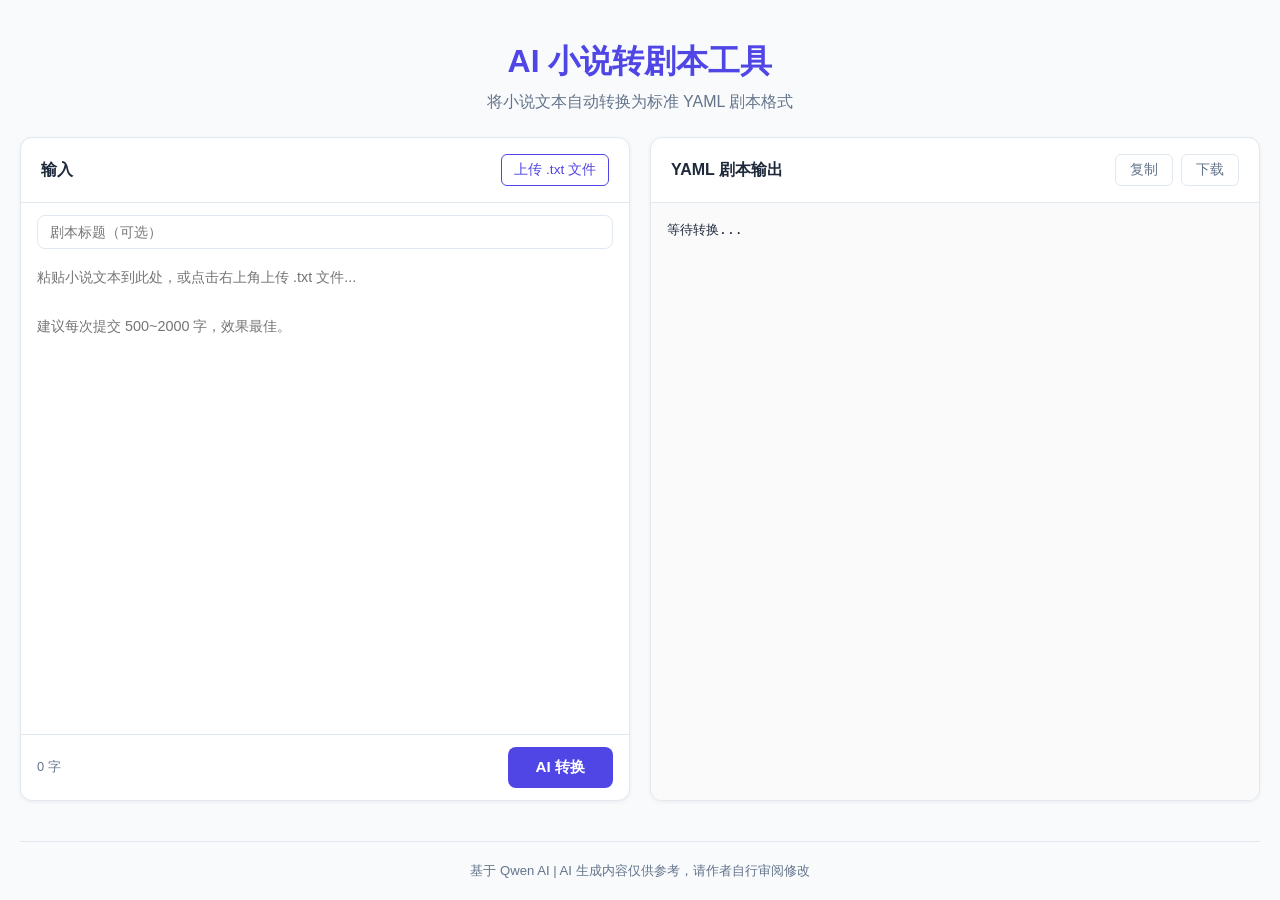
==== src/main/resources/static/index.html @ b59e4c3e "feat: add web frontend for novel-to-script conversion 新增 src/main/resources/static/ 下的纯前端三件套（无构建步骤，部" ====
<!DOCTYPE html>
<html lang="zh-CN">
<head>
    <meta charset="UTF-8">
    <meta name="viewport" content="width=device-width, initial-scale=1.0">
    <title>AI 小说转剧本工具</title>
    <link rel="stylesheet" href="style.css">
</head>
<body>
<div class="app">
    <header class="header">
        <h1>AI 小说转剧本工具</h1>
        <p class="subtitle">将小说文本自动转换为标准 YAML 剧本格式</p>
    </header>

    <main class="main">
        <div class="panel input-panel">
            <div class="panel-header">
                <h2>输入</h2>
                <label class="upload-btn" for="fileInput">
                    上传 .txt 文件
                    <input type="file" id="fileInput" accept=".txt" hidden>
                </label>
            </div>

            <input type="text" id="titleInput" class="title-input" placeholder="剧本标题（可选）">

            <textarea id="novelInput" class="novel-input"
                      placeholder="粘贴小说文本到此处，或点击右上角上传 .txt 文件...

建议每次提交 500~2000 字，效果最佳。"></textarea>

            <div class="action-bar">
                <span id="charCount" class="char-count">0 字</span>
                <button id="convertBtn" class="convert-btn">AI 转换</button>
            </div>
        </div>

        <div class="panel output-panel">
            <div class="panel-header">
                <h2>YAML 剧本输出</h2>
                <div class="output-actions">
                    <button id="copyBtn" class="action-btn" disabled>复制</button>
                    <button id="downloadBtn" class="action-btn" disabled>下载</button>
                </div>
            </div>

            <div id="statusMsg" class="status-msg hidden"></div>

            <pre id="yamlOutput" class="yaml-output">等待转换...</pre>
        </div>
    </main>

    <footer class="footer">
        <p>基于 Qwen AI | AI 生成内容仅供参考，请作者自行审阅修改</p>
    </footer>
</div>

<div id="loadingOverlay" class="loading-overlay hidden">
    <div class="spinner"></div>
    <p>AI 正在改编中，请稍候...</p>
</div>

<script src="app.js"></script>
</body>
</html>
---- src/main/resources/static/style.css ----
*, *::before, *::after {
    box-sizing: border-box;
    margin: 0;
    padding: 0;
}

:root {
    --primary: #4f46e5;
    --primary-hover: #4338ca;
    --bg: #f8fafc;
    --surface: #ffffff;
    --border: #e2e8f0;
    --text: #1e293b;
    --muted: #64748b;
    --success: #10b981;
    --error: #ef4444;
    --radius: 12px;
}

body {
    font-family: -apple-system, BlinkMacSystemFont, "PingFang SC", "Microsoft YaHei", sans-serif;
    background: var(--bg);
    color: var(--text);
    min-height: 100vh;
}

.app {
    display: flex;
    flex-direction: column;
    min-height: 100vh;
    max-width: 1400px;
    margin: 0 auto;
    padding: 0 20px;
}

.header {
    text-align: center;
    padding: 40px 0 24px;
}

.header h1 {
    font-size: 2rem;
    font-weight: 700;
    color: var(--primary);
    margin-bottom: 8px;
}

.subtitle {
    color: var(--muted);
    font-size: 1rem;
}

.main {
    display: grid;
    grid-template-columns: 1fr 1fr;
    gap: 20px;
    flex: 1;
    padding-bottom: 40px;
}

@media (max-width: 768px) {
    .main { grid-template-columns: 1fr; }
}

.panel {
    background: var(--surface);
    border: 1px solid var(--border);
    border-radius: var(--radius);
    display: flex;
    flex-direction: column;
    overflow: hidden;
    box-shadow: 0 1px 4px rgba(0,0,0,0.06);
}

.panel-header {
    display: flex;
    align-items: center;
    justify-content: space-between;
    padding: 16px 20px;
    border-bottom: 1px solid var(--border);
}

.panel-header h2 {
    font-size: 1rem;
    font-weight: 600;
}

.upload-btn {
    font-size: 0.85rem;
    color: var(--primary);
    cursor: pointer;
    padding: 6px 12px;
    border: 1px solid var(--primary);
    border-radius: 6px;
    transition: background 0.2s;
}

.upload-btn:hover { background: #eef2ff; }

.title-input {
    margin: 12px 16px 0;
    padding: 8px 12px;
    border: 1px solid var(--border);
    border-radius: 8px;
    font-size: 0.9rem;
    outline: none;
    transition: border-color 0.2s;
}

.title-input:focus { border-color: var(--primary); }

.novel-input {
    flex: 1;
    resize: none;
    border: none;
    outline: none;
    padding: 16px;
    font-size: 0.9rem;
    line-height: 1.7;
    color: var(--text);
    font-family: inherit;
    min-height: 400px;
}

.action-bar {
    display: flex;
    align-items: center;
    justify-content: space-between;
    padding: 12px 16px;
    border-top: 1px solid var(--border);
}

.char-count {
    font-size: 0.8rem;
    color: var(--muted);
}

.convert-btn {
    background: var(--primary);
    color: #fff;
    border: none;
    padding: 10px 28px;
    border-radius: 8px;
    font-size: 0.95rem;
    font-weight: 600;
    cursor: pointer;
    transition: background 0.2s, transform 0.1s;
}

.convert-btn:hover { background: var(--primary-hover); }
.convert-btn:active { transform: scale(0.97); }
.convert-btn:disabled {
    background: var(--border);
    color: var(--muted);
    cursor: not-allowed;
}

.output-actions {
    display: flex;
    gap: 8px;
}

.action-btn {
    font-size: 0.85rem;
    padding: 6px 14px;
    border-radius: 6px;
    border: 1px solid var(--border);
    background: var(--surface);
    cursor: pointer;
    transition: border-color 0.2s, background 0.2s;
}

.action-btn:hover:not(:disabled) { border-color: var(--primary); background: #eef2ff; }
.action-btn:disabled { color: var(--muted); cursor: not-allowed; }

.status-msg {
    margin: 12px 16px 0;
    padding: 10px 14px;
    border-radius: 8px;
    font-size: 0.9rem;
}

.status-msg.success { background: #ecfdf5; color: var(--success); border: 1px solid #a7f3d0; }
.status-msg.error   { background: #fef2f2; color: var(--error);   border: 1px solid #fecaca; }
.hidden { display: none !important; }

.yaml-output {
    flex: 1;
    padding: 16px;
    font-family: "JetBrains Mono", "Fira Code", Consolas, monospace;
    font-size: 0.82rem;
    line-height: 1.6;
    overflow: auto;
    white-space: pre;
    color: var(--text);
    background: #fafafa;
    min-height: 400px;
}

.footer {
    text-align: center;
    padding: 20px 0;
    color: var(--muted);
    font-size: 0.82rem;
    border-top: 1px solid var(--border);
}

/* Loading overlay */
.loading-overlay {
    position: fixed;
    inset: 0;
    background: rgba(255,255,255,0.85);
    display: flex;
    flex-direction: column;
    align-items: center;
    justify-content: center;
    gap: 16px;
    z-index: 999;
    font-size: 1rem;
    color: var(--muted);
}

.spinner {
    width: 44px;
    height: 44px;
    border: 4px solid var(--border);
    border-top-color: var(--primary);
    border-radius: 50%;
    animation: spin 0.8s linear infinite;
}

@keyframes spin { to { transform: rotate(360deg); } }
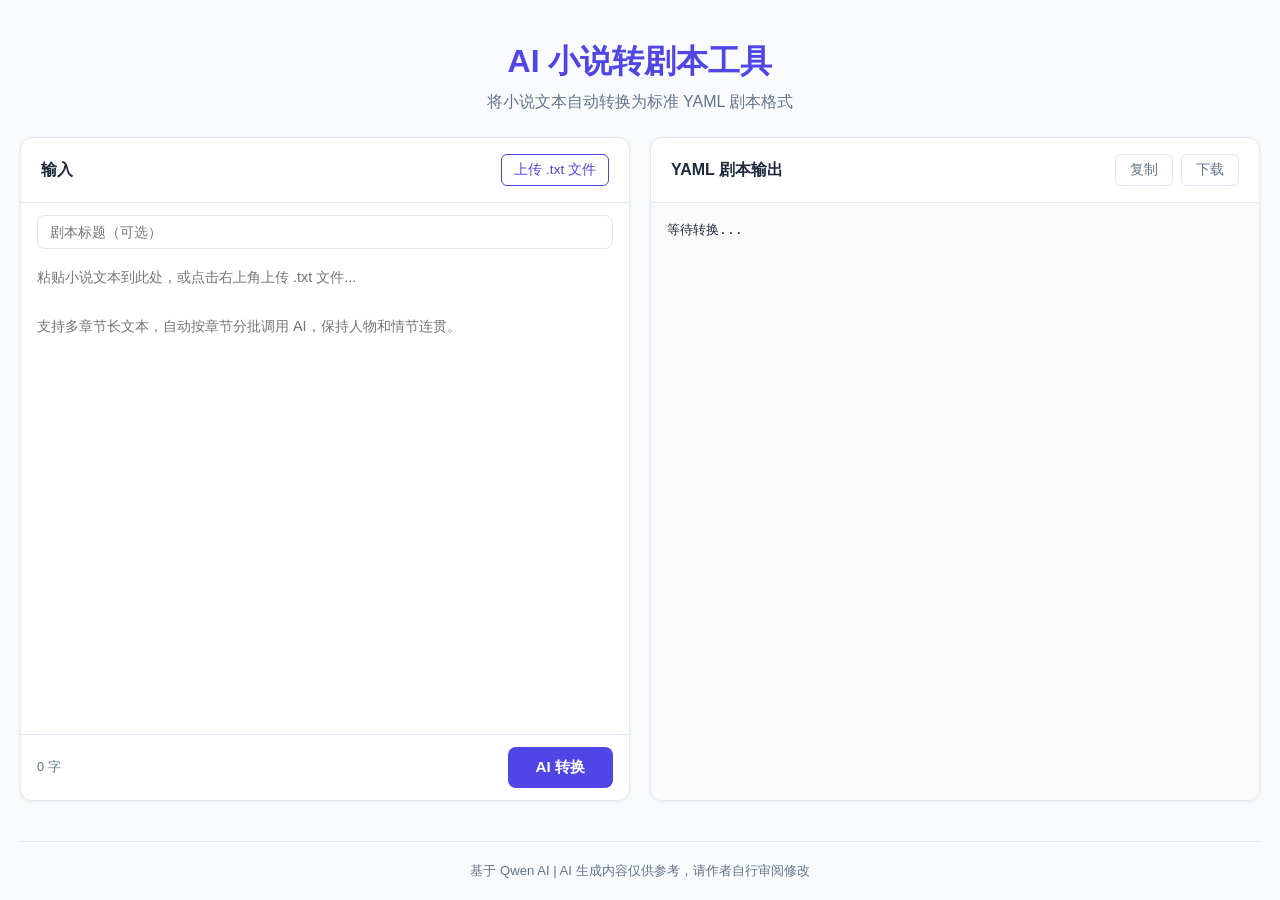
==== commit 43276aca: "feat: support multi-chapter long novels with context-aware batching NovelConverterService 重构： - 自动识别" ====
--- a/src/main/resources/static/index.html
+++ b/src/main/resources/static/index.html
@@ -28,7 +28,7 @@
             <textarea id="novelInput" class="novel-input"
                       placeholder="粘贴小说文本到此处，或点击右上角上传 .txt 文件...
 
-建议每次提交 500~2000 字，效果最佳。"></textarea>
+支持多章节长文本，自动按章节分批调用 AI，保持人物和情节连贯。"></textarea>
 
             <div class="action-bar">
                 <span id="charCount" class="char-count">0 字</span>
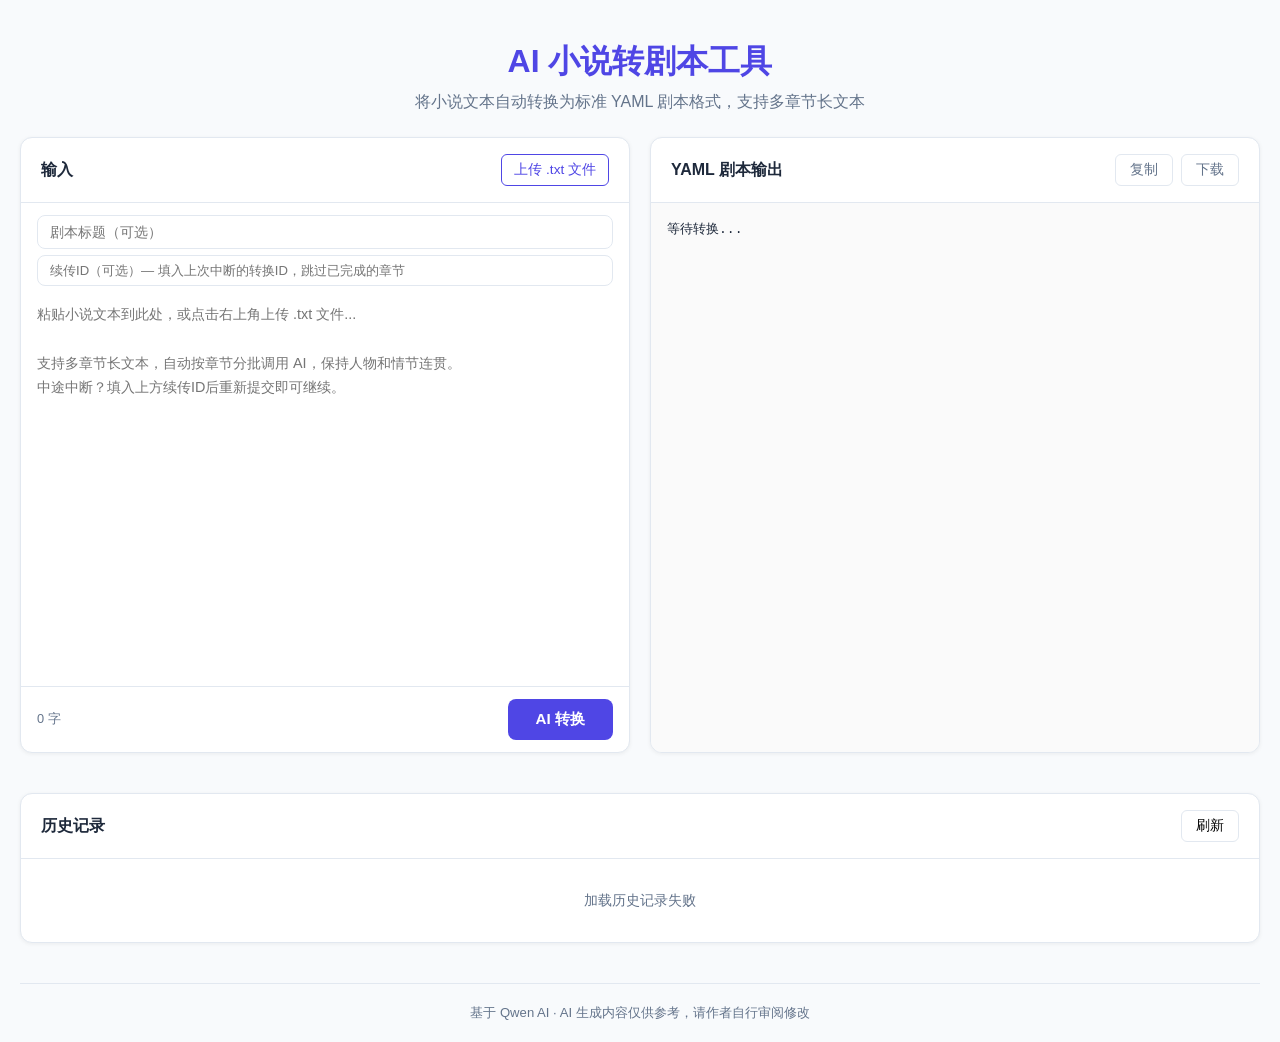
==== commit b4404876: "feat: add Redis断点续传 + MySQL历史记录 Redis（db 0，TTL 24h）： - 每章处理完立即缓存 scenes + 累积人物表 + 各章概要 - 中断后提供 conve" ====
--- a/src/main/resources/static/index.html
+++ b/src/main/resources/static/index.html
@@ -10,7 +10,7 @@
 <div class="app">
     <header class="header">
         <h1>AI 小说转剧本工具</h1>
-        <p class="subtitle">将小说文本自动转换为标准 YAML 剧本格式</p>
+        <p class="subtitle">将小说文本自动转换为标准 YAML 剧本格式，支持多章节长文本</p>
     </header>
 
     <main class="main">
@@ -24,11 +24,14 @@
             </div>
 
             <input type="text" id="titleInput" class="title-input" placeholder="剧本标题（可选）">
+            <input type="text" id="resumeInput" class="resume-input"
+                   placeholder="续传ID（可选）— 填入上次中断的转换ID，跳过已完成的章节">
 
             <textarea id="novelInput" class="novel-input"
                       placeholder="粘贴小说文本到此处，或点击右上角上传 .txt 文件...
 
-支持多章节长文本，自动按章节分批调用 AI，保持人物和情节连贯。"></textarea>
+支持多章节长文本，自动按章节分批调用 AI，保持人物和情节连贯。
+中途中断？填入上方续传ID后重新提交即可继续。"></textarea>
 
             <div class="action-bar">
                 <span id="charCount" class="char-count">0 字</span>
@@ -46,19 +49,34 @@
             </div>
 
             <div id="statusMsg" class="status-msg hidden"></div>
+            <div id="convIdBadge" class="conv-id-badge hidden">
+                <span>转换ID（24h内可续传）：<code id="convIdText"></code></span>
+                <button class="action-btn" onclick="copyConvId()">复制ID</button>
+            </div>
 
             <pre id="yamlOutput" class="yaml-output">等待转换...</pre>
         </div>
     </main>
 
+    <!-- 历史记录 -->
+    <section class="history-section">
+        <div class="panel-header">
+            <h2>历史记录</h2>
+            <button class="action-btn" onclick="loadHistory()">刷新</button>
+        </div>
+        <div id="historyList">
+            <div class="history-empty">正在加载历史记录...</div>
+        </div>
+    </section>
+
     <footer class="footer">
-        <p>基于 Qwen AI | AI 生成内容仅供参考，请作者自行审阅修改</p>
+        <p>基于 Qwen AI · AI 生成内容仅供参考，请作者自行审阅修改</p>
     </footer>
 </div>
 
 <div id="loadingOverlay" class="loading-overlay hidden">
     <div class="spinner"></div>
-    <p>AI 正在改编中，请稍候...</p>
+    <p id="loadingText">AI 正在逐章改编，章节越多耗时越长，请耐心等候...</p>
 </div>
 
 <script src="app.js"></script>
--- a/src/main/resources/static/style.css
+++ b/src/main/resources/static/style.css
@@ -230,3 +230,100 @@
 }
 
 @keyframes spin { to { transform: rotate(360deg); } }
+
+/* ── 续传 ID 输入 ─────────────────────────────────────────────────────────── */
+.resume-input {
+    margin: 6px 16px 0;
+    padding: 7px 12px;
+    border: 1px solid var(--border);
+    border-radius: 8px;
+    font-size: 0.82rem;
+    outline: none;
+    color: var(--muted);
+    transition: border-color 0.2s, color 0.2s;
+    width: calc(100% - 32px);
+}
+.resume-input:focus { border-color: var(--primary); color: var(--text); }
+
+/* ── 转换 ID 徽章 ─────────────────────────────────────────────────────────── */
+.conv-id-badge {
+    margin: 8px 16px 0;
+    padding: 8px 12px;
+    background: #eef2ff;
+    border: 1px solid #c7d2fe;
+    border-radius: 8px;
+    font-size: 0.82rem;
+    color: var(--primary);
+    display: flex;
+    align-items: center;
+    justify-content: space-between;
+    gap: 8px;
+}
+.conv-id-badge code {
+    font-family: "JetBrains Mono", Consolas, monospace;
+    font-size: 0.78rem;
+    word-break: break-all;
+}
+
+/* ── 历史记录区块 ─────────────────────────────────────────────────────────── */
+.history-section {
+    background: var(--surface);
+    border: 1px solid var(--border);
+    border-radius: var(--radius);
+    box-shadow: 0 1px 4px rgba(0,0,0,0.06);
+    margin-bottom: 40px;
+}
+
+.history-empty {
+    padding: 32px;
+    text-align: center;
+    color: var(--muted);
+    font-size: 0.9rem;
+}
+
+.history-item {
+    display: flex;
+    align-items: center;
+    gap: 16px;
+    padding: 12px 20px;
+    border-bottom: 1px solid var(--border);
+    transition: background 0.15s;
+}
+.history-item:last-child { border-bottom: none; }
+.history-item:hover { background: #f8fafc; }
+
+.history-item-info { flex: 1; min-width: 0; }
+
+.history-item-title {
+    font-weight: 500;
+    font-size: 0.9rem;
+    white-space: nowrap;
+    overflow: hidden;
+    text-overflow: ellipsis;
+}
+
+.history-item-meta {
+    font-size: 0.77rem;
+    color: var(--muted);
+    margin-top: 2px;
+}
+
+/* 状态徽章 */
+.badge {
+    flex-shrink: 0;
+    font-size: 0.75rem;
+    padding: 3px 10px;
+    border-radius: 20px;
+    font-weight: 500;
+    white-space: nowrap;
+}
+.badge-completed { background: #ecfdf5; color: var(--success); }
+.badge-progress  { background: #fffbeb; color: #d97706; }
+.badge-failed    { background: #fef2f2; color: var(--error); }
+
+.history-actions { display: flex; gap: 6px; flex-shrink: 0; }
+
+.resume-btn { color: var(--primary); border-color: var(--primary); }
+.resume-btn:hover { background: #eef2ff; }
+
+.del-btn:hover { color: var(--error); border-color: var(--error); background: #fef2f2; }
